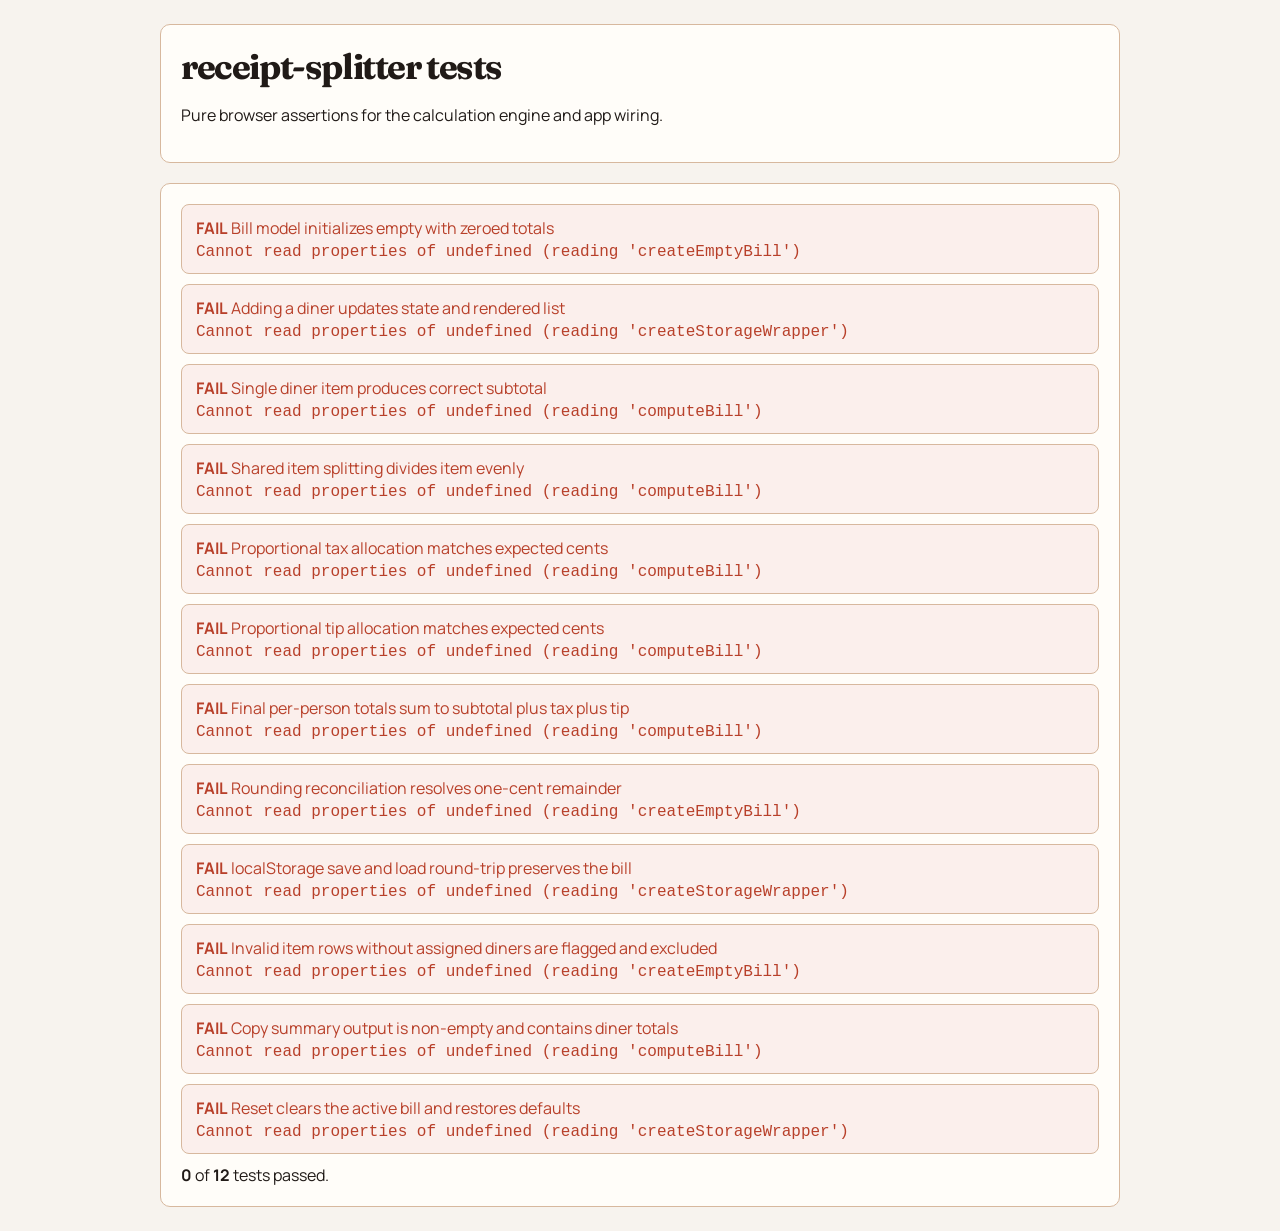
==== tests.html @ d5634d15 "Standardize README and favicon" ====
<!DOCTYPE html>
<html lang="en">
<head>
  <meta charset="UTF-8">
  <meta name="viewport" content="width=device-width, initial-scale=1.0">
  <title>receipt-splitter tests</title>
  <link rel="icon" type="image/png" href="./favicon.png">
  <link rel="preconnect" href="https://fonts.googleapis.com">
  <link rel="preconnect" href="https://fonts.gstatic.com" crossorigin>
  <link href="https://fonts.googleapis.com/css2?family=Fraunces:opsz,wght@9..144,600&family=Manrope:wght@400;500;700&display=swap" rel="stylesheet">
  <style>
    :root {
      --bg: #f7f3ee;
      --surface: #fffdf9;
      --text: #201a17;
      --border: #d7b89e;
      --success: #1d6b45;
      --error: #b8402a;
    }
    * { box-sizing: border-box; }
    body {
      margin: 0;
      padding: 24px;
      background: var(--bg);
      color: var(--text);
      font-family: "Manrope", sans-serif;
    }
    main {
      max-width: 960px;
      margin: 0 auto;
      display: grid;
      gap: 20px;
    }
    h1 {
      margin: 0;
      font-family: "Fraunces", serif;
      font-size: 2.2rem;
      letter-spacing: -0.04em;
    }
    .panel {
      background: var(--surface);
      border: 1px solid var(--border);
      border-radius: 10px;
      padding: 20px;
    }
    .result {
      padding: 12px 14px;
      border-radius: 8px;
      margin-bottom: 10px;
      border: 1px solid var(--border);
    }
    .pass {
      background: #eef7f2;
      color: var(--success);
    }
    .fail {
      background: #fbefec;
      color: var(--error);
    }
    code {
      font-family: Consolas, monospace;
    }
  </style>
</head>
<body>
  <main>
    <section class="panel">
      <h1>receipt-splitter tests</h1>
      <p>Pure browser assertions for the calculation engine and app wiring.</p>
    </section>
    <section class="panel">
      <div id="results"></div>
      <div id="summary"></div>
    </section>
    <div id="app" hidden></div>
  </main>

  <script src="js/app.js"></script>
  <script>
    (function () {
      var resultsEl = document.getElementById("results");
      var summaryEl = document.getElementById("summary");
      var api = window.ReceiptSplitterApp;
      var total = 0;
      var passed = 0;

      function renderResult(pass, name, details) {
        var node = document.createElement("div");
        node.className = "result " + (pass ? "pass" : "fail");
        node.innerHTML = "<strong>" + (pass ? "PASS" : "FAIL") + "</strong> " + name + (details ? "<br><code>" + details + "</code>" : "");
        resultsEl.appendChild(node);
      }

      function test(name, fn) {
        total += 1;
        try {
          fn();
          passed += 1;
          renderResult(true, name);
        } catch (error) {
          renderResult(false, name, error.message);
        }
      }

      function assert(condition, message) {
        if (!condition) {
          throw new Error(message || "Assertion failed");
        }
      }

      function equal(actual, expected, message) {
        if (actual !== expected) {
          throw new Error((message || "Values differ") + " | expected: " + expected + ", actual: " + actual);
        }
      }

      function makeStorage() {
        var memory = {};
        return api.createStorageWrapper({
          setItem: function (key, value) { memory[key] = value; },
          getItem: function (key) { return Object.prototype.hasOwnProperty.call(memory, key) ? memory[key] : null; },
          removeItem: function (key) { delete memory[key]; }
        });
      }

      function buildSampleBill() {
        var bill = api.createEmptyBill();
        bill.title = "Test dinner";
        bill.subtotal = "60.00";
        bill.tax = "6.00";
        bill.tip = "12.00";
        var alex = api.createDiner("Alex");
        var sam = api.createDiner("Sam");
        bill.diners.push(alex, sam);
        var pasta = api.createItem();
        pasta.name = "Pasta";
        pasta.unitPrice = "24.00";
        pasta.quantity = "1";
        pasta.assignedDinerIds = [alex.id];
        var wings = api.createItem();
        wings.name = "Wings";
        wings.unitPrice = "36.00";
        wings.quantity = "1";
        wings.assignedDinerIds = [alex.id, sam.id];
        bill.items.push(pasta, wings);
        return { bill: bill };
      }

      test("Bill model initializes empty with zeroed totals", function () {
        var bill = api.createEmptyBill();
        equal(bill.diners.length, 0, "Expected no diners");
        equal(bill.items.length, 0, "Expected no items");
        equal(bill.subtotal, "", "Subtotal should start empty");
        equal(bill.tax, "", "Tax should start empty");
        equal(bill.tip, "", "Tip should start empty");
      });

      test("Adding a diner updates state and rendered list", function () {
        var storage = makeStorage();
        var app = api.initReceiptSplitter({ containerId: "app", storage: storage });
        app.state.diners.push(api.createDiner("Jordan"));
        app.save();
        app.render();
        equal(app.state.diners.length, 1, "State should contain one diner");
        assert(document.querySelector("[data-diner-field='name']"), "Rendered diner input not found");
      });

      test("Single diner item produces correct subtotal", function () {
        var result = api.computeBill(buildSampleBill().bill);
        equal(result.people[0].itemSubtotalCents, 4200, "Alex should have 42.00 of assigned items");
      });

      test("Shared item splitting divides item evenly", function () {
        var result = api.computeBill(buildSampleBill().bill);
        equal(result.people[0].itemSubtotalCents, 4200, "Alex should include half the shared item");
        equal(result.people[1].itemSubtotalCents, 1800, "Sam should include half the shared item");
      });

      test("Proportional tax allocation matches expected cents", function () {
        var result = api.computeBill(buildSampleBill().bill);
        equal(result.people[0].taxShareCents, 420, "Alex tax share should be 4.20");
        equal(result.people[1].taxShareCents, 180, "Sam tax share should be 1.80");
      });

      test("Proportional tip allocation matches expected cents", function () {
        var result = api.computeBill(buildSampleBill().bill);
        equal(result.people[0].tipShareCents, 840, "Alex tip share should be 8.40");
        equal(result.people[1].tipShareCents, 360, "Sam tip share should be 3.60");
      });

      test("Final per-person totals sum to subtotal plus tax plus tip", function () {
        var result = api.computeBill(buildSampleBill().bill);
        equal(result.totalOwedCents, 7800, "Grand total should equal 78.00");
      });

      test("Rounding reconciliation resolves one-cent remainder", function () {
        var bill = api.createEmptyBill();
        bill.subtotal = "10.00";
        bill.tax = "0.01";
        var alex = api.createDiner("Alex");
        var sam = api.createDiner("Sam");
        var jo = api.createDiner("Jo");
        bill.diners.push(alex, sam, jo);
        [alex, sam, jo].forEach(function (diner, index) {
          var item = api.createItem();
          item.name = diner.name;
          item.unitPrice = index === 2 ? "3.34" : "3.33";
          item.quantity = "1";
          item.assignedDinerIds = [diner.id];
          bill.items.push(item);
        });
        var result = api.computeBill(bill);
        equal(result.taxCents, 1, "Expected one cent of tax");
        equal(result.totalOwedCents, 1001, "Allocated total should remain exact");
      });

      test("localStorage save and load round-trip preserves the bill", function () {
        var storage = makeStorage();
        var fixture = buildSampleBill();
        api.saveBillToStorage(storage, fixture.bill);
        var loaded = api.loadBillFromStorage(storage);
        equal(loaded.title, "Test dinner", "Expected bill title to persist");
        equal(loaded.diners.length, 2, "Expected diners to persist");
        equal(loaded.items.length, 2, "Expected items to persist");
      });

      test("Invalid item rows without assigned diners are flagged and excluded", function () {
        var bill = api.createEmptyBill();
        bill.subtotal = "12.00";
        var alex = api.createDiner("Alex");
        bill.diners.push(alex);
        var item = api.createItem();
        item.name = "Soup";
        item.unitPrice = "12.00";
        item.quantity = "1";
        item.assignedDinerIds = [];
        bill.items.push(item);
        var result = api.computeBill(bill);
        assert(result.itemErrors[item.id].length > 0, "Expected item errors");
        equal(result.totalOwedCents, 0, "Invalid item should be excluded from totals");
      });

      test("Copy summary output is non-empty and contains diner totals", function () {
        var result = api.computeBill(buildSampleBill().bill);
        var summary = api.buildSummaryText(result);
        assert(summary.length > 10, "Summary should not be empty");
        assert(summary.indexOf("Alex") >= 0, "Summary should mention Alex");
        assert(summary.indexOf("$54.60") >= 0, "Summary should include a formatted total");
      });

      test("Reset clears the active bill and restores defaults", function () {
        var storage = makeStorage();
        var fixture = buildSampleBill();
        api.saveBillToStorage(storage, fixture.bill);
        api.clearBillFromStorage(storage);
        var cleared = api.loadBillFromStorage(storage);
        equal(cleared.diners.length, 0, "Expected diners to reset");
        equal(cleared.items.length, 0, "Expected items to reset");
      });

      summaryEl.innerHTML = "<strong>" + passed + "</strong> of <strong>" + total + "</strong> tests passed.";
    })();
  </script>
</body>
</html>
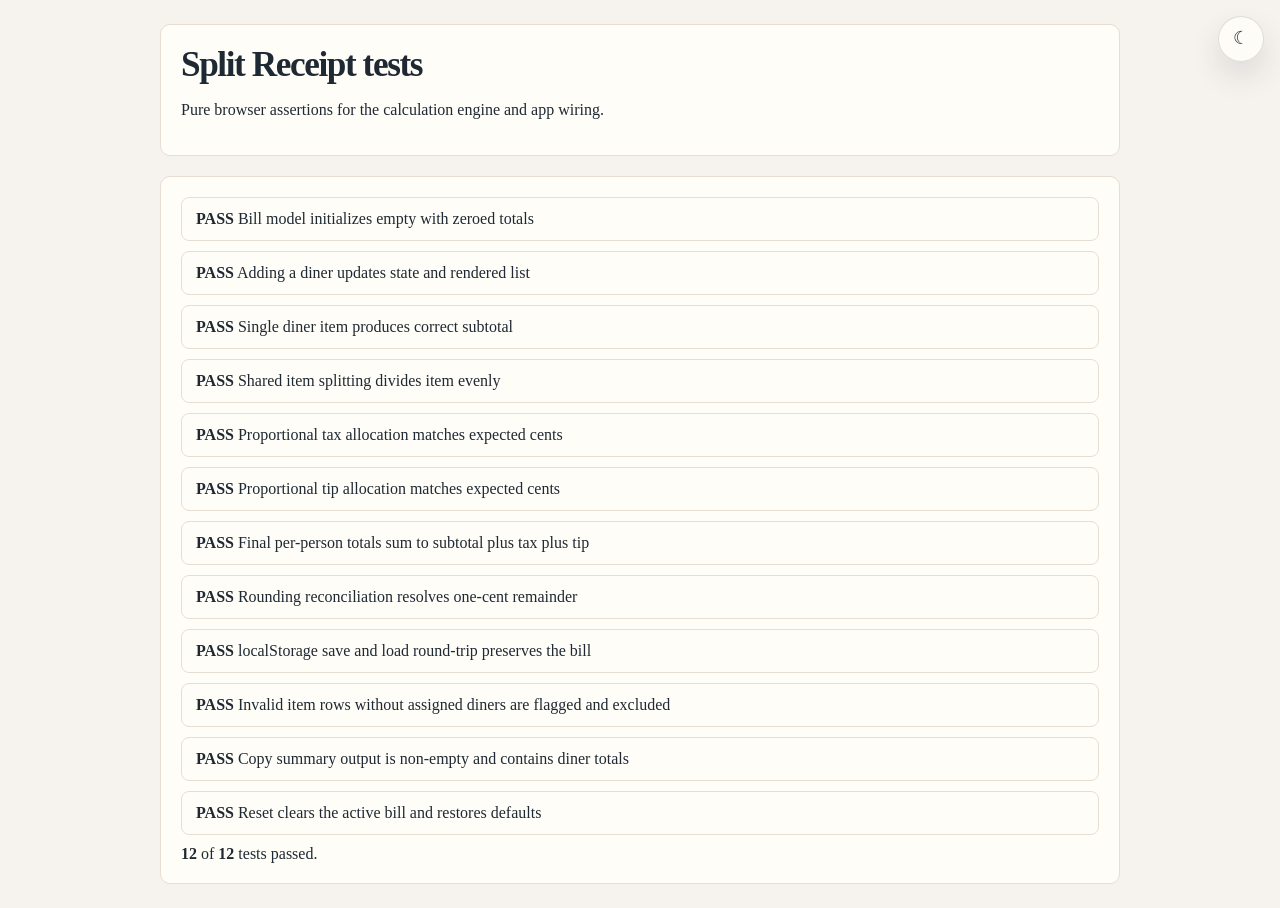
==== commit 7fb4b190: "Add shared dark mode across published pages" ====
--- a/tests.html
+++ b/tests.html
@@ -3,27 +3,22 @@
 <head>
   <meta charset="UTF-8">
   <meta name="viewport" content="width=device-width, initial-scale=1.0">
-  <title>receipt-splitter tests</title>
+  <title>Split Receipt Tests | Northline</title>
   <link rel="icon" type="image/png" href="./favicon.png">
   <link rel="preconnect" href="https://fonts.googleapis.com">
   <link rel="preconnect" href="https://fonts.gstatic.com" crossorigin>
-  <link href="https://fonts.googleapis.com/css2?family=Fraunces:opsz,wght@9..144,600&family=Manrope:wght@400;500;700&display=swap" rel="stylesheet">
+  <link href="https://fonts.googleapis.com/css2?family=Fraunces:wght@500;600;700&family=IBM+Plex+Mono:wght@400;500;600&family=Manrope:wght@400;500;600;700&display=swap" rel="stylesheet">
+  <link rel="stylesheet" href="shared/tokens.css">
+  <link rel="stylesheet" href="shared/darkmode.css">
+  <script src="shared/darkmode.js"></script>
   <style>
-    :root {
-      --bg: #f7f3ee;
-      --surface: #fffdf9;
-      --text: #201a17;
-      --border: #d7b89e;
-      --success: #1d6b45;
-      --error: #b8402a;
-    }
     * { box-sizing: border-box; }
     body {
       margin: 0;
       padding: 24px;
-      background: var(--bg);
-      color: var(--text);
-      font-family: "Manrope", sans-serif;
+      background: var(--color-surface-base);
+      color: var(--color-text-primary);
+      font-family: var(--font-body);
     }
     main {
       max-width: 960px;
@@ -33,13 +28,13 @@
     }
     h1 {
       margin: 0;
-      font-family: "Fraunces", serif;
+      font-family: var(--font-display);
       font-size: 2.2rem;
       letter-spacing: -0.04em;
     }
     .panel {
-      background: var(--surface);
-      border: 1px solid var(--border);
+      background: var(--color-surface-raised);
+      border: 1px solid var(--color-border-default);
       border-radius: 10px;
       padding: 20px;
     }
@@ -47,25 +42,25 @@
       padding: 12px 14px;
       border-radius: 8px;
       margin-bottom: 10px;
-      border: 1px solid var(--border);
+      border: 1px solid var(--color-border-default);
     }
     .pass {
-      background: #eef7f2;
-      color: var(--success);
+      background: color-mix(in srgb, var(--color-status-success) 10%, white);
+      color: var(--color-status-success);
     }
     .fail {
-      background: #fbefec;
-      color: var(--error);
+      background: color-mix(in srgb, var(--color-status-error) 10%, white);
+      color: var(--color-status-error);
     }
     code {
-      font-family: Consolas, monospace;
+      font-family: var(--font-mono);
     }
   </style>
 </head>
 <body>
   <main>
     <section class="panel">
-      <h1>receipt-splitter tests</h1>
+      <h1>Split Receipt tests</h1>
       <p>Pure browser assertions for the calculation engine and app wiring.</p>
     </section>
     <section class="panel">
--- a/shared/darkmode.css
+++ b/shared/darkmode.css
@@ -0,0 +1,142 @@
+:root {
+  --color-bg: #f6f3ee;
+  --color-surface: #fffdf8;
+  --color-surface-muted: #efe7dc;
+  --color-surface-elevated: rgba(255, 253, 248, 0.94);
+  --color-text: #1f2933;
+  --color-text-muted: #4b5a67;
+  --color-text-soft: #73808c;
+  --color-text-inverse: #fffdf8;
+  --color-border: #d6c6b5;
+  --color-border-subtle-ui: #e7ddd1;
+  --color-border-strong-ui: #b59f88;
+  --color-accent: #2563eb;
+  --color-accent-muted: rgba(37, 99, 235, 0.14);
+  --color-shadow: 0 8px 24px rgba(31, 41, 51, 0.16);
+  --color-shadow-soft: 0 4px 12px rgba(31, 41, 51, 0.12);
+  --theme-toggle-bg: rgba(255, 253, 248, 0.88);
+  --theme-toggle-border: rgba(31, 41, 51, 0.14);
+  --theme-toggle-text: #1f2933;
+  --theme-toggle-shadow: 0 14px 30px rgba(31, 41, 51, 0.12);
+  color-scheme: light;
+}
+
+html {
+  color-scheme: light;
+}
+
+html[data-theme="dark"] {
+  --color-bg: #0f0f0f;
+  --color-surface: #181818;
+  --color-surface-muted: #202020;
+  --color-surface-elevated: rgba(24, 24, 24, 0.94);
+  --color-text: #e8e8e8;
+  --color-text-muted: #b8b8b8;
+  --color-text-soft: #8d8d8d;
+  --color-text-inverse: #0f0f0f;
+  --color-border: rgba(232, 232, 232, 0.18);
+  --color-border-subtle-ui: rgba(232, 232, 232, 0.1);
+  --color-border-strong-ui: rgba(232, 232, 232, 0.3);
+  --color-accent: #7aa2ff;
+  --color-accent-muted: rgba(122, 162, 255, 0.18);
+  --color-shadow: 0 18px 40px rgba(0, 0, 0, 0.45);
+  --color-shadow-soft: 0 10px 24px rgba(0, 0, 0, 0.32);
+  --theme-toggle-bg: rgba(24, 24, 24, 0.82);
+  --theme-toggle-border: rgba(232, 232, 232, 0.14);
+  --theme-toggle-text: #f3f3f3;
+  --theme-toggle-shadow: 0 18px 36px rgba(0, 0, 0, 0.38);
+  color-scheme: dark;
+}
+
+:root,
+html[data-theme="dark"] {
+  --color-surface-base: var(--color-bg);
+  --color-surface-raised: var(--color-surface);
+  --color-surface-sunken: var(--color-surface-muted);
+  --color-surface-overlay: var(--color-surface-elevated);
+  --color-text-primary: var(--color-text);
+  --color-text-secondary: var(--color-text-muted);
+  --color-text-muted: var(--color-text-soft);
+  --color-border-default: var(--color-border);
+  --color-border-subtle: var(--color-border-subtle-ui);
+  --color-border-strong: var(--color-border-strong-ui);
+  --shadow-sm: var(--color-shadow-soft);
+  --shadow-md: var(--color-shadow-soft);
+  --shadow-lg: var(--color-shadow);
+  --color-page: var(--color-bg);
+  --color-paper: color-mix(in srgb, var(--color-surface) 88%, transparent);
+  --color-paper-solid: var(--color-surface);
+  --color-ink: var(--color-text);
+  --color-muted: var(--color-text-muted);
+  --color-border: var(--color-border-subtle-ui);
+  --color-border-strong: var(--color-border-strong-ui);
+  --color-accent: #2563eb;
+  --color-accent-soft: var(--color-accent-muted);
+  --shadow-card: var(--color-shadow);
+}
+
+html[data-theme="dark"] body {
+  color: var(--color-text);
+  background-color: var(--color-bg);
+}
+
+.theme-toggle {
+  position: fixed;
+  top: 1rem;
+  right: 1rem;
+  z-index: 9999;
+  width: 2.85rem;
+  height: 2.85rem;
+  border: 1px solid var(--theme-toggle-border);
+  border-radius: 999px;
+  background: var(--theme-toggle-bg);
+  color: var(--theme-toggle-text);
+  display: inline-flex;
+  align-items: center;
+  justify-content: center;
+  cursor: pointer;
+  box-shadow: var(--theme-toggle-shadow);
+  backdrop-filter: blur(16px);
+  -webkit-backdrop-filter: blur(16px);
+  transition:
+    transform 140ms ease,
+    background-color 140ms ease,
+    border-color 140ms ease,
+    color 140ms ease,
+    box-shadow 140ms ease;
+}
+
+.theme-toggle:hover {
+  transform: translateY(-1px);
+}
+
+.theme-toggle:focus-visible {
+  outline: 3px solid color-mix(in srgb, var(--color-accent) 40%, white);
+  outline-offset: 3px;
+}
+
+.theme-toggle__icon {
+  font-size: 1.1rem;
+  line-height: 1;
+}
+
+.theme-toggle__label {
+  position: absolute;
+  width: 1px;
+  height: 1px;
+  padding: 0;
+  margin: -1px;
+  overflow: hidden;
+  clip: rect(0, 0, 0, 0);
+  white-space: nowrap;
+  border: 0;
+}
+
+@media (max-width: 640px) {
+  .theme-toggle {
+    top: 0.75rem;
+    right: 0.75rem;
+    width: 2.65rem;
+    height: 2.65rem;
+  }
+}
